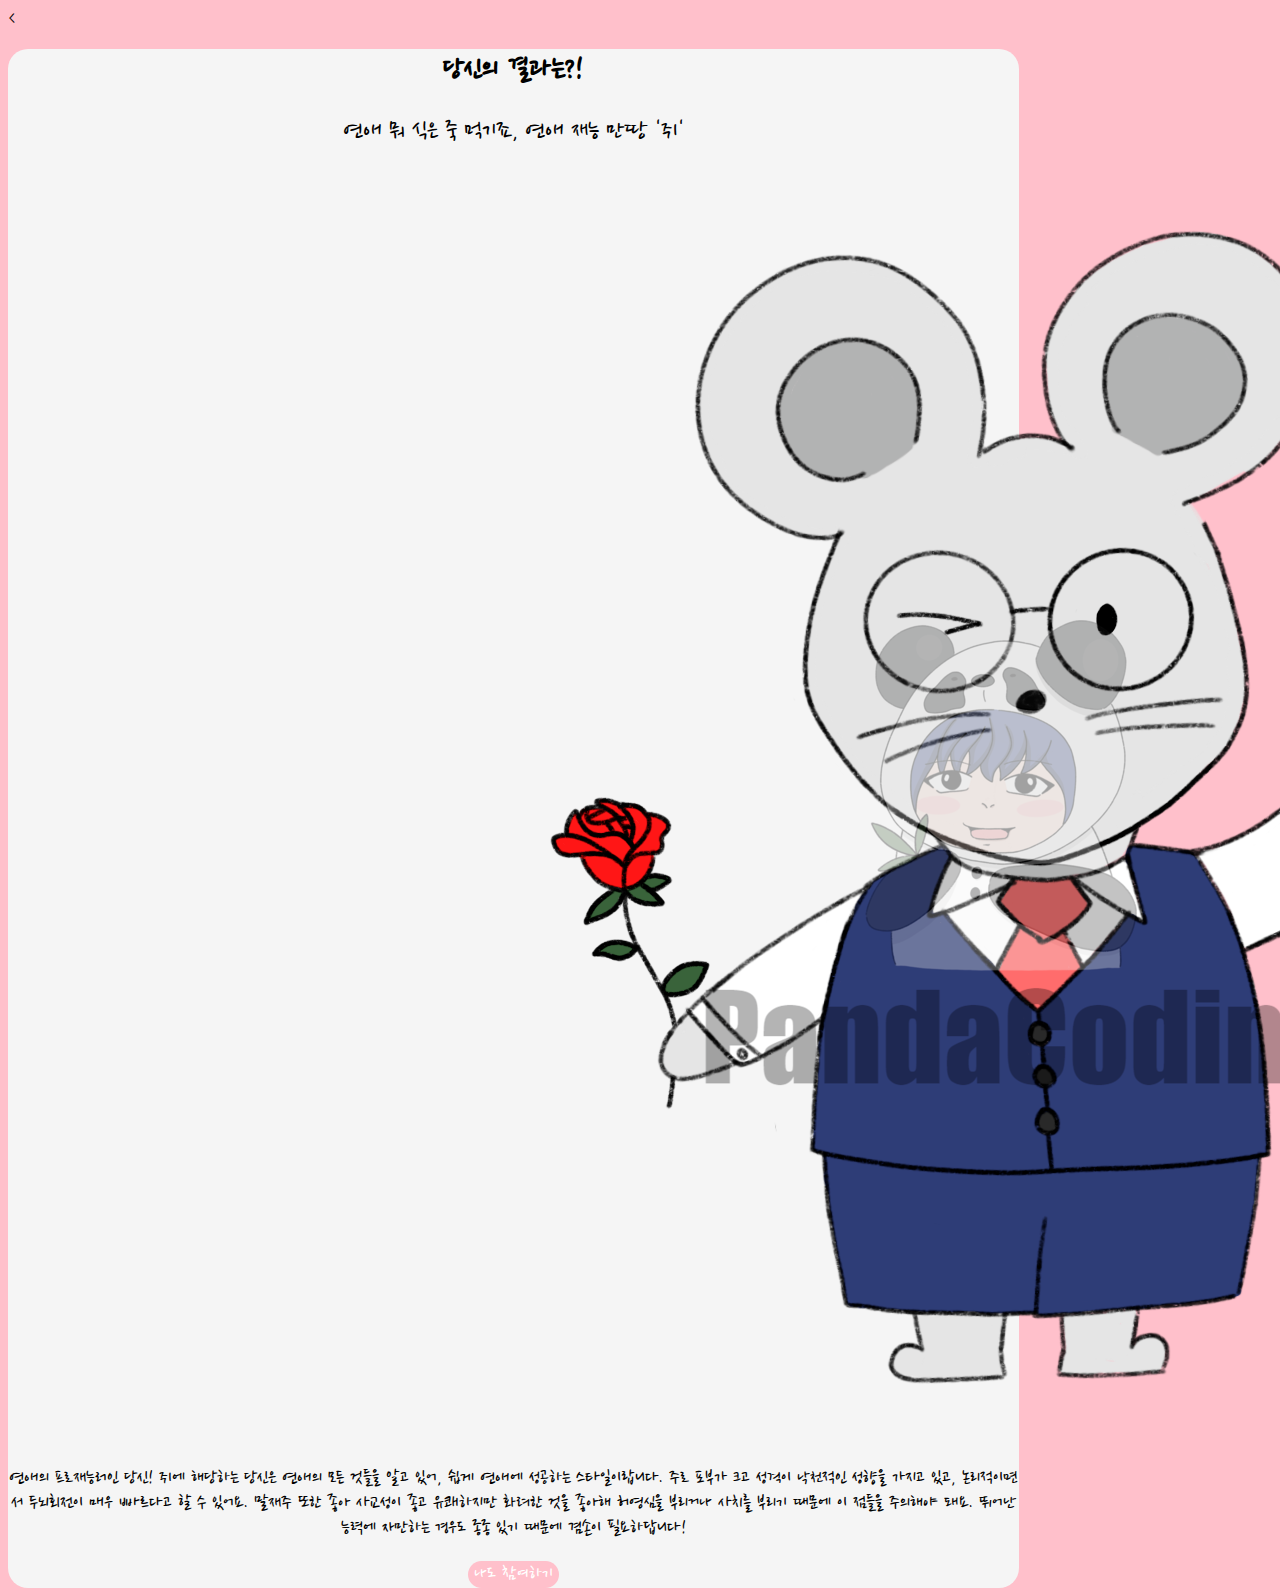
==== page/result-0.html @ 6b431863 "fwe" ====
<!DOCTYPE html>
<html lang="ko" dir="ltr">
  <head>
    <  <meta charset="utf-8">
      <meta name="viewport" content="width=device-width, initial-scale=1">
      <meta name="author" content="PandaCoding">
      <meta name="keywords" content="십이간지 연애유형">
      <meta name="description" content="십이간지 연애유형">

      <!-- sns share -->
      <meta property="og:url" content="https://twelvelovetype.netlify.app" />
      <meta property="og:title" content="십이간지 연애유형" />
      <meta property="og:type" content="website" />
      <meta property="og:image" content="../img/share.png" />
      <meta property="og:description" content="십이간지로 알아보는 연애유형" />

      <!--favicon-->
      <link rel="shortcut icon" href="../img/favicon.ico">
      <link rel="apple-touch-icon-precomposed" href="../img/favicon.ico" />

      <title>십이간지 연애유형</title>
      <link href="https://cdn.jsdelivr.net/npm/bootstrap@5.0.0-beta2/dist/css/bootstrap.min.css" rel="stylesheet" integrity="sha384-BmbxuPwQa2lc/FVzBcNJ7UAyJxM6wuqIj61tLrc4wSX0szH/Ev+nYRRuWlolflfl" crossorigin="anonymous">
      <link rel="preconnect" href="https://fonts.gstatic.com">
      <link href="https://fonts.googleapis.com/css2?family=Nanum+Pen+Script&display=swap" rel="stylesheet">
      <link rel="stylesheet" href="../css/default.css">
      <link rel="stylesheet" href="../css/result.css">
  </head>
  <body>
    <section id="shareResult" class="mx-auto my-5 py-5 px-3">
      <h1>당신의 결과는?!</h1>
      <div class="resultname">
        <p>연애 뭐 식은 죽 먹기죠, 연애 재능 만땅 '쥐'</p>
      </div>
      <div id="resultImg" class="my-3 col-lg-6 col-md-8 col-sm-10 col-12 mx-auto">
        <img src="../img/image-0.png" alt="0" class="img-fluid">
      </div>
      <div class="resultDesc">
        <p>연애의 프로재능러인 당신! 쥐에 해당하는 당신은 연애의 모든 것들을 알고 있어, 쉽게 연애에 성공하는 스타일이랍니다. 주로 포부가 크고 성격이 낙천적인 성향을 가지고 있고, 논리적이면서 두뇌회전이 매우 빠르다고 할 수 있어요. 말재주 또한 좋아 사교성이 좋고 유쾌하지만 화려한 것을 좋아해 허영심을 부리거나 사치를 부리기 때문에 이 점들을 주의해야 돼요. 뛰어난 능력에 자만하는 경우도 종종 있기 때문에 겸손이 필요하답니다!</p>
      </div>
      <script type="text/javascript">
        function moveHome(){
          location.href = "/index.html";
        }
      </script>
      <button type="button" class="gohome mt-3 py-2 px-3" onclick="js:moveHome()">나도 참여하기</button>
    </section>
  </body>
</html>
---- css/default.css ----
body{
  background-color: pink;
}

*{
  font-family: 'Nanum Pen Script', cursive;
}
---- css/result.css ----
#result{
  display: none;
  background-color: whitesmoke;
  width: 80%;
  text-align: center;
  border-radius: 20px;
}

#shareResult{
  background-color: whitesmoke;
  width: 80%;
  text-align: center;
  border-radius: 20px;
}

.resultname{
  font-size: 26px;
}

.resultDesc{
  font-size: 20px;
}

.kakao{
  color: white;
  background-color: #FEE500;
  font-size: 20px;
  border: 0px;
  border-radius: 20px;
}

.kakao:hover, .kakao:focus {
  background-color: whitesmoke;
  color: #FEE500;
}

.gohome{
  color: white;
  background-color: pink;
  font-size: 20px;
  border: 0px;
  border-radius: 20px;
}

.gohome:hover, .gohome:focus {
  background-color: whitesmoke;
  color: pink;
}
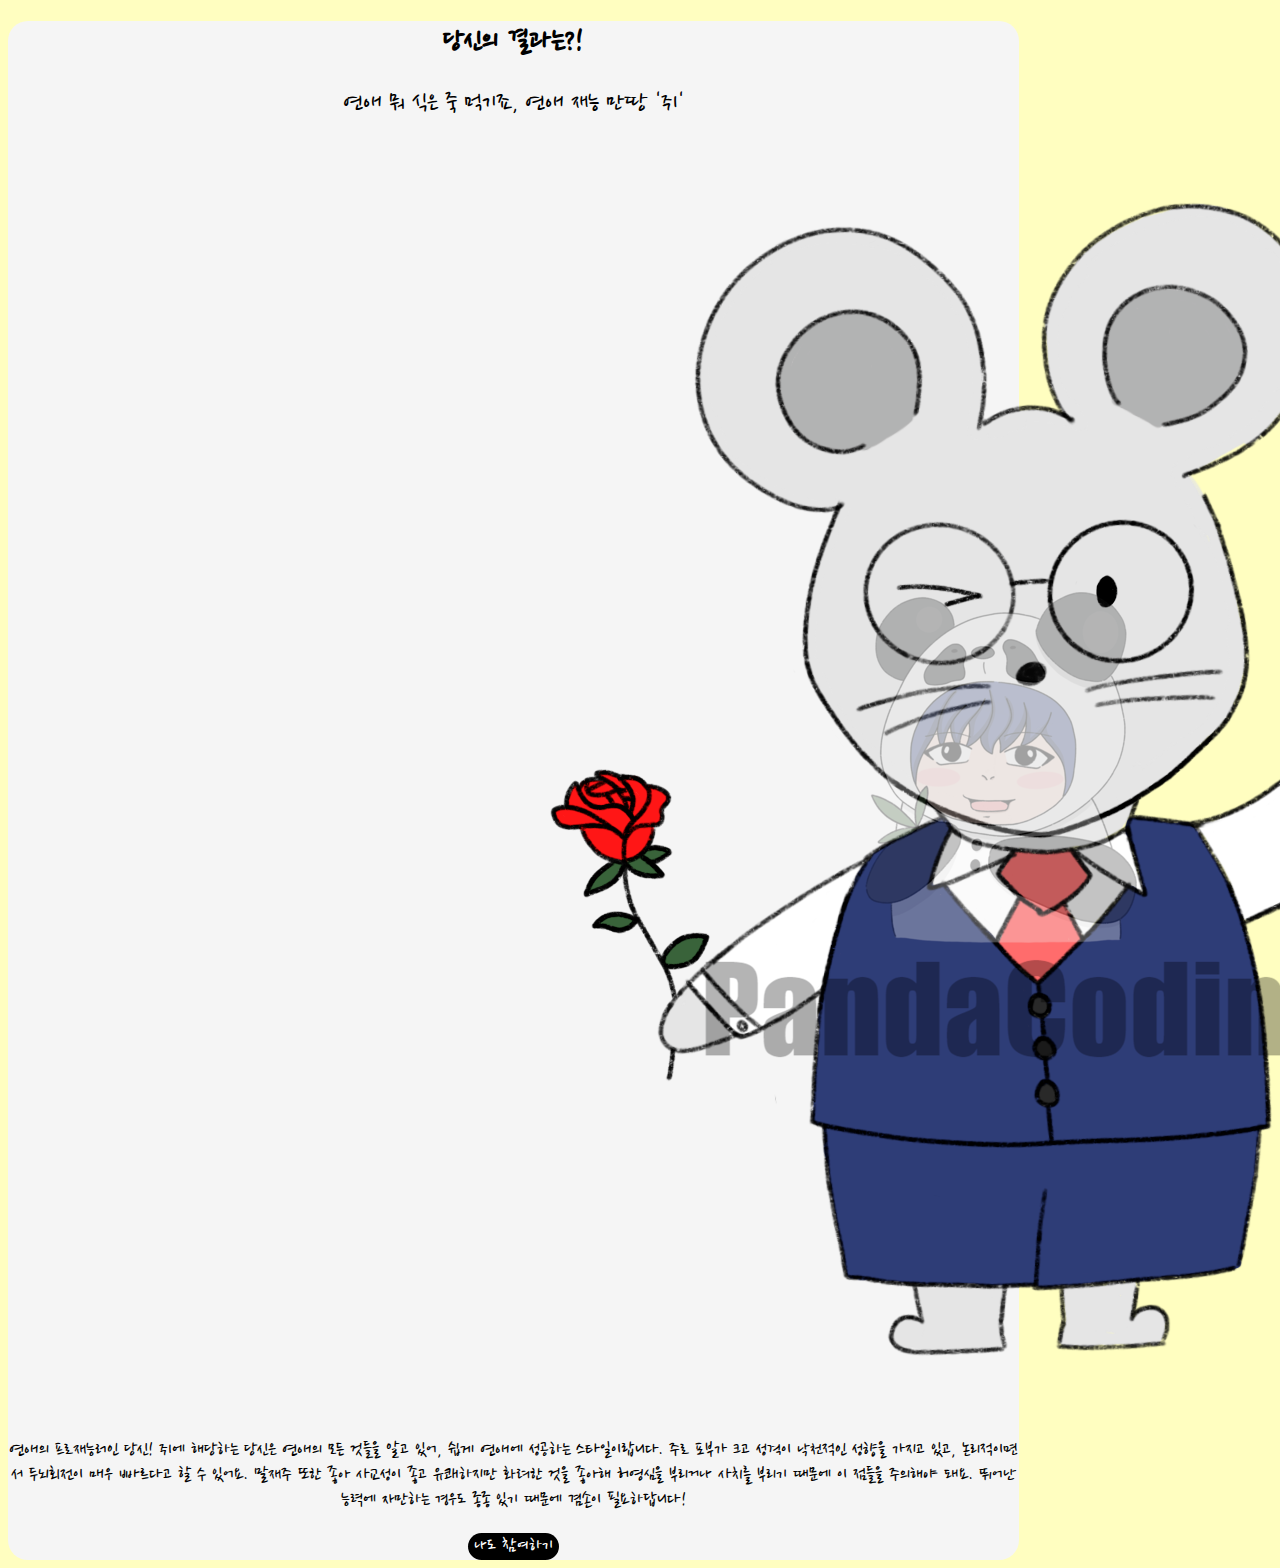
==== commit 54b84c11: "wqdsad" ====
--- a/page/result-0.html
+++ b/page/result-0.html
@@ -1,7 +1,7 @@
 <!DOCTYPE html>
 <html lang="ko" dir="ltr">
   <head>
-    <  <meta charset="utf-8">
+      <meta charset="utf-8">
       <meta name="viewport" content="width=device-width, initial-scale=1">
       <meta name="author" content="PandaCoding">
       <meta name="keywords" content="십이간지 연애유형">
--- a/css/default.css
+++ b/css/default.css
@@ -1,7 +1,7 @@
-body{
-  background-color: pink;
+body {
+  background-color: rgb(255, 254, 192);
 }
 
-*{
-  font-family: 'Nanum Pen Script', cursive;
+* {
+  font-family: "Nanum Pen Script", cursive;
 }
--- a/css/result.css
+++ b/css/result.css
@@ -1,4 +1,4 @@
-#result{
+#result {
   display: none;
   background-color: whitesmoke;
   width: 80%;
@@ -6,43 +6,45 @@
   border-radius: 20px;
 }
 
-#shareResult{
+#shareResult {
   background-color: whitesmoke;
   width: 80%;
   text-align: center;
   border-radius: 20px;
 }
 
-.resultname{
+.resultname {
   font-size: 26px;
 }
 
-.resultDesc{
+.resultDesc {
   font-size: 20px;
 }
 
-.kakao{
-  color: white;
-  background-color: #FEE500;
+.kakao {
+  color: #fee500;
+  background-color: black;
   font-size: 20px;
   border: 0px;
   border-radius: 20px;
 }
 
-.kakao:hover, .kakao:focus {
-  background-color: whitesmoke;
-  color: #FEE500;
+.kakao:hover,
+.kakao:focus {
+  background-color: black;
+  color: white;
 }
 
-.gohome{
+.gohome {
   color: white;
-  background-color: pink;
+  background-color: black;
   font-size: 20px;
   border: 0px;
   border-radius: 20px;
 }
 
-.gohome:hover, .gohome:focus {
+.gohome:hover,
+.gohome:focus {
   background-color: whitesmoke;
   color: pink;
 }
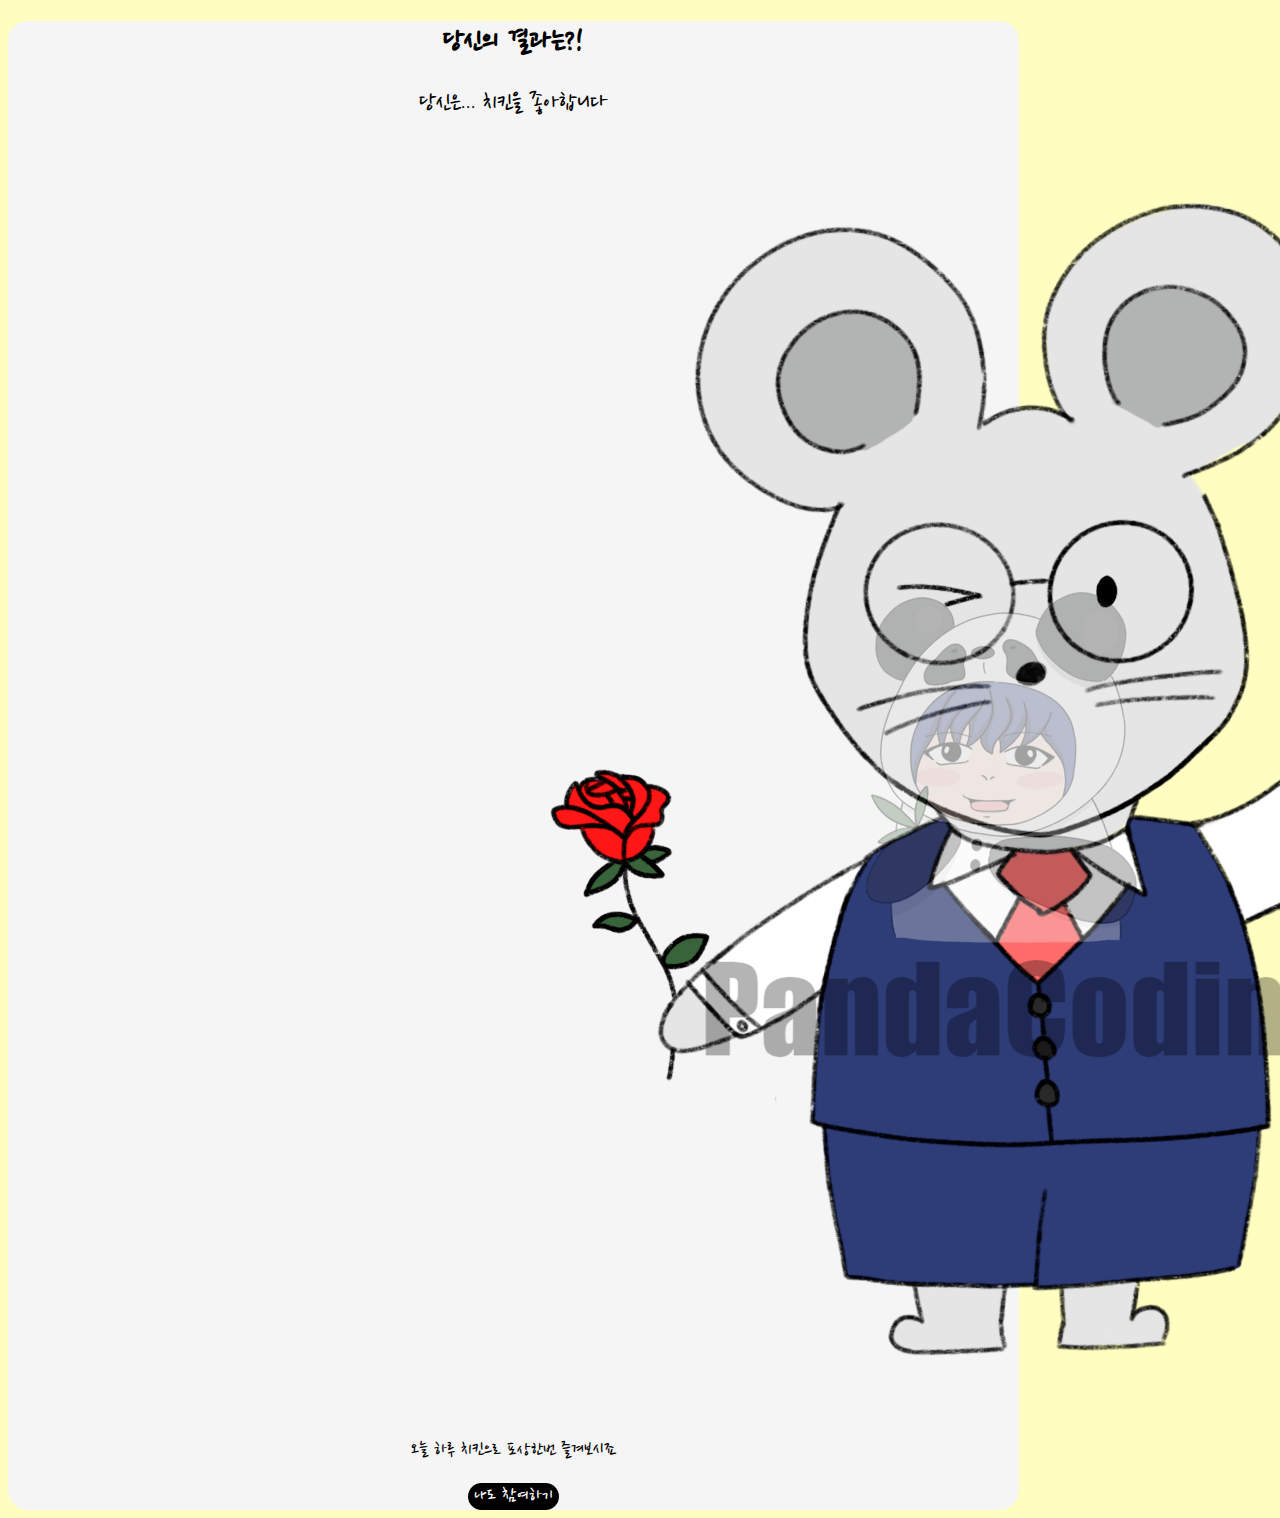
==== commit 861f5d08: "dwqds" ====
--- a/page/result-0.html
+++ b/page/result-0.html
@@ -3,22 +3,22 @@
   <head>
       <meta charset="utf-8">
       <meta name="viewport" content="width=device-width, initial-scale=1">
-      <meta name="author" content="PandaCoding">
-      <meta name="keywords" content="십이간지 연애유형">
-      <meta name="description" content="십이간지 연애유형">
+      <meta name="author" content="namoham">
+      <meta name="keywords" content="vs대결">
+      <meta name="description" content="치킨파vs피자파">
 
       <!-- sns share -->
-      <meta property="og:url" content="https://twelvelovetype.netlify.app" />
-      <meta property="og:title" content="십이간지 연애유형" />
+      <meta property="og:url" content="https://www.namoham.com/chickenpizza" />
+      <meta property="og:title" content="오늘 당신은 치킨파 피자파" />
       <meta property="og:type" content="website" />
-      <meta property="og:image" content="../img/share.png" />
-      <meta property="og:description" content="십이간지로 알아보는 연애유형" />
+      <meta property="og:image" content="img/testlogo.png" />
+      <meta property="og:description" content="당신은 치킨이 좋습니까 피자가 좋습니까" />
 
       <!--favicon-->
-      <link rel="shortcut icon" href="../img/favicon.ico">
-      <link rel="apple-touch-icon-precomposed" href="../img/favicon.ico" />
+      <link rel="shortcut icon" href="img/favicon.ico">
+      <link rel="apple-touch-icon-precomposed" href="img/favicon.ico" />
 
-      <title>십이간지 연애유형</title>
+      <title>vs대결 치킨vs피자</title>
       <link href="https://cdn.jsdelivr.net/npm/bootstrap@5.0.0-beta2/dist/css/bootstrap.min.css" rel="stylesheet" integrity="sha384-BmbxuPwQa2lc/FVzBcNJ7UAyJxM6wuqIj61tLrc4wSX0szH/Ev+nYRRuWlolflfl" crossorigin="anonymous">
       <link rel="preconnect" href="https://fonts.gstatic.com">
       <link href="https://fonts.googleapis.com/css2?family=Nanum+Pen+Script&display=swap" rel="stylesheet">
@@ -29,17 +29,17 @@
     <section id="shareResult" class="mx-auto my-5 py-5 px-3">
       <h1>당신의 결과는?!</h1>
       <div class="resultname">
-        <p>연애 뭐 식은 죽 먹기죠, 연애 재능 만땅 '쥐'</p>
+        <p>당신은... 치킨을 좋아합니다</p>
       </div>
       <div id="resultImg" class="my-3 col-lg-6 col-md-8 col-sm-10 col-12 mx-auto">
         <img src="../img/image-0.png" alt="0" class="img-fluid">
       </div>
       <div class="resultDesc">
-        <p>연애의 프로재능러인 당신! 쥐에 해당하는 당신은 연애의 모든 것들을 알고 있어, 쉽게 연애에 성공하는 스타일이랍니다. 주로 포부가 크고 성격이 낙천적인 성향을 가지고 있고, 논리적이면서 두뇌회전이 매우 빠르다고 할 수 있어요. 말재주 또한 좋아 사교성이 좋고 유쾌하지만 화려한 것을 좋아해 허영심을 부리거나 사치를 부리기 때문에 이 점들을 주의해야 돼요. 뛰어난 능력에 자만하는 경우도 종종 있기 때문에 겸손이 필요하답니다!</p>
+        <p>오늘 하루 치킨으로 포상한번 즐겨보시죠</p>
       </div>
       <script type="text/javascript">
         function moveHome(){
-          location.href = "/index.html";
+          location.href = "/chickenpizza";
         }
       </script>
       <button type="button" class="gohome mt-3 py-2 px-3" onclick="js:moveHome()">나도 참여하기</button>
